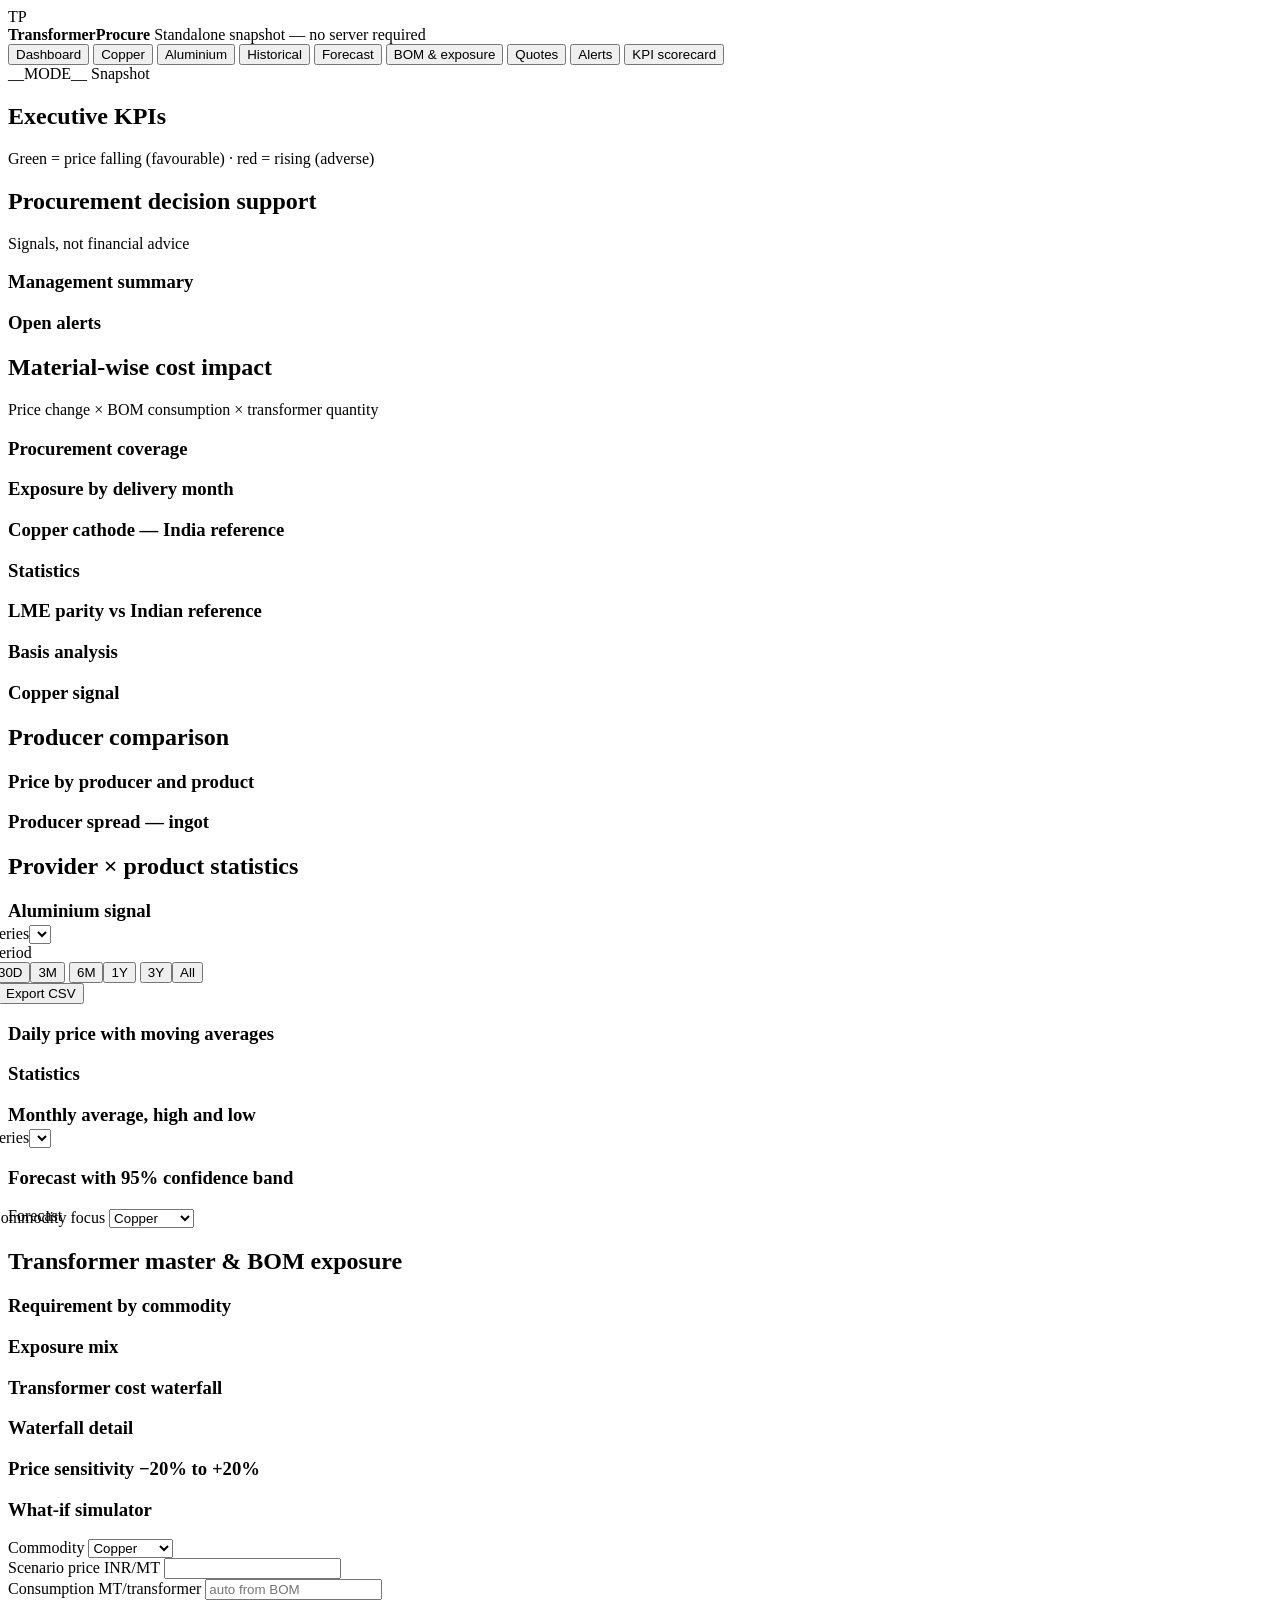
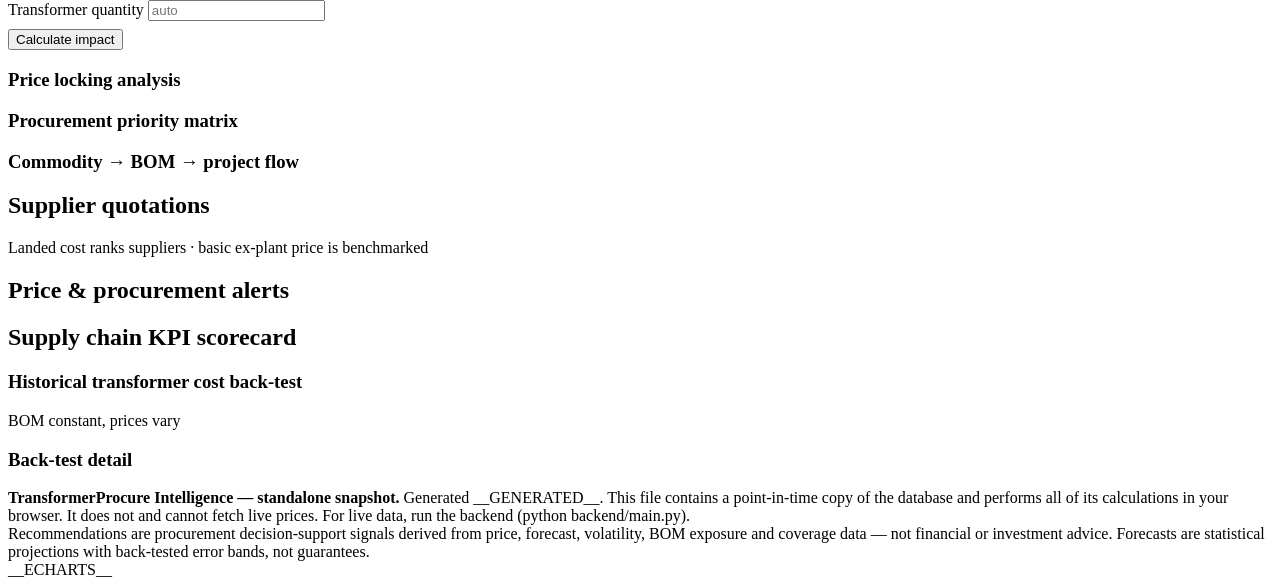
==== frontend/standalone_shell.html @ b8fa0c35 "TransformerProcure Intelligence v2.0 Commodity price tracking, forecasting and transformer BOM cost-" ====
<!DOCTYPE html>
<html lang="en">
<head>
<meta charset="utf-8">
<meta name="viewport" content="width=device-width,initial-scale=1">
<title>TransformerProcure Intelligence — standalone snapshot</title>
<link rel="icon" href="data:image/svg+xml,<svg xmlns='http://www.w3.org/2000/svg' viewBox='0 0 100 100'><rect width='100' height='100' rx='20' fill='%23F0A202'/><text y='72' x='50' font-size='62' text-anchor='middle' font-family='monospace' font-weight='700'>T</text></svg>">
<style>
/*__CSS__*/
</style>
</head>
<body>

<header class="topbar">
  <div class="topbar-main">
    <div class="brand">
      <div class="brand-mark">TP</div>
      <div class="brand-text">
        <b>TransformerProcure</b>
        <span>Standalone snapshot — no server required</span>
      </div>
    </div>
    <nav class="nav">
      <button data-page="dashboard" class="active">Dashboard</button>
      <button data-page="copper">Copper</button>
      <button data-page="aluminium">Aluminium</button>
      <button data-page="historical">Historical</button>
      <button data-page="forecast">Forecast</button>
      <button data-page="bom">BOM &amp; exposure</button>
      <button data-page="quotes">Quotes</button>
      <button data-page="alerts">Alerts</button>
      <button data-page="kpi">KPI scorecard</button>
    </nav>
    <div class="topbar-right">
      <span class="pill demo" id="modePill"><span class="dot"></span>__MODE__</span>
      <span class="pill" id="statusPill"><span class="dot"></span>Snapshot</span>
    </div>
  </div>
  <div id="bannerHost"></div>
</header>

<main>
<section class="page active" id="page-dashboard">
  <div class="section">
    <div class="section-head"><h2>Executive KPIs</h2>
      <span class="sub">Green = price falling (favourable) · red = rising (adverse)</span></div>
    <div class="grid g3" id="kpiStrip"></div>
  </div>
  <div class="section" id="execBlock"></div>
  <div class="section">
    <div class="section-head"><h2>Procurement decision support</h2>
      <span class="sub">Signals, not financial advice</span></div>
    <div class="grid g2" id="signalBlock"></div>
  </div>
  <div class="section grid g32">
    <div class="card"><div class="card-head"><h3>Management summary</h3></div>
      <div id="summaryBlock"></div></div>
    <div class="card"><div class="card-head"><h3>Open alerts</h3></div>
      <div id="dashAlerts"></div></div>
  </div>
  <div class="section">
    <div class="section-head"><h2>Material-wise cost impact</h2>
      <span class="sub">Price change × BOM consumption × transformer quantity</span></div>
    <div class="card pad0"><div id="impactTable"></div></div>
  </div>
  <div class="section grid g23">
    <div class="card"><div class="card-head"><h3>Procurement coverage</h3></div>
      <div id="coverageTable"></div></div>
    <div class="card"><div class="card-head"><h3>Exposure by delivery month</h3></div>
      <div id="chartMonthly" class="chart"></div></div>
  </div>
</section>

<section class="page" id="page-copper">
  <div class="section grid g32">
    <div class="card"><div class="card-head"><h3>Copper cathode — India reference</h3></div>
      <div id="chartCuPrice" class="chart lg"></div></div>
    <div class="card"><div class="card-head"><h3>Statistics</h3></div><div id="cuStats"></div></div>
  </div>
  <div class="section grid g2">
    <div class="card"><div class="card-head"><h3>LME parity vs Indian reference</h3></div>
      <div id="chartCuParity" class="chart"></div></div>
    <div class="card"><div class="card-head"><h3>Basis analysis</h3></div><div id="cuParity"></div></div>
  </div>
  <div class="section"><div class="card"><div class="card-head"><h3>Copper signal</h3></div>
    <div id="cuReco"></div></div></div>
</section>

<section class="page" id="page-aluminium">
  <div class="section">
    <div class="section-head"><h2>Producer comparison</h2></div>
    <div class="grid g3" id="alCompare"></div>
  </div>
  <div class="section grid g2">
    <div class="card"><div class="card-head"><h3>Price by producer and product</h3></div>
      <div id="chartAlProviders" class="chart"></div></div>
    <div class="card"><div class="card-head"><h3>Producer spread — ingot</h3></div>
      <div id="chartAlSpread" class="chart"></div></div>
  </div>
  <div class="section">
    <div class="section-head"><h2>Provider × product statistics</h2></div>
    <div class="card pad0"><div id="alStatsTable"></div></div>
  </div>
  <div class="section"><div class="card"><div class="card-head"><h3>Aluminium signal</h3></div>
    <div id="alReco"></div></div></div>
</section>

<section class="page" id="page-historical">
  <div class="filters" style="margin:-16px -18px 16px;border-radius:0">
    <div class="field"><label>Series</label><select id="histSeries"></select></div>
    <div class="field"><label>Period</label>
      <div class="seg" id="periodSeg">
        <button data-days="30">30D</button><button data-days="90">3M</button>
        <button data-days="180">6M</button><button data-days="365" class="active">1Y</button>
        <button data-days="1095">3Y</button><button data-days="99999">All</button>
      </div></div>
    <div class="field"><label>&nbsp;</label>
      <button class="btn sm" onclick="SA.exportCsv()">Export CSV</button></div>
  </div>
  <div class="section grid g32">
    <div class="card"><div class="card-head"><h3>Daily price with moving averages</h3></div>
      <div id="chartHistory" class="chart lg"></div><div id="histMeta"></div></div>
    <div class="card"><div class="card-head"><h3>Statistics</h3></div><div id="histStats"></div></div>
  </div>
  <div class="section grid g2">
    <div class="card"><div class="card-head"><h3>Monthly average, high and low</h3></div>
      <div id="chartWeekly" class="chart"></div></div>
    <div class="card pad0"><div id="histTable"></div></div>
  </div>
</section>

<section class="page" id="page-forecast">
  <div class="filters" style="margin:-16px -18px 16px;border-radius:0">
    <div class="field"><label>Series</label><select id="fcSeries"></select></div>
  </div>
  <div class="section grid g32">
    <div class="card"><div class="card-head"><h3>Forecast with 95% confidence band</h3>
      <span class="spacer"></span><span class="tag warn">Forecast</span></div>
      <div id="chartForecast" class="chart lg"></div></div>
    <div class="card pad0"><div id="forecastTable"></div></div>
  </div>
  <div class="section" id="fcContext"></div>
</section>

<section class="page" id="page-bom">
  <div class="filters" style="margin:-16px -18px 16px;border-radius:0">
    <div class="field"><label>Commodity focus</label>
      <select id="bomCommodity"><option value="CU">Copper</option>
        <option value="AL">Aluminium</option></select></div>
  </div>
  <div class="section">
    <div class="section-head"><h2>Transformer master &amp; BOM exposure</h2></div>
    <div class="card pad0"><div id="bomTransformers"></div></div>
  </div>
  <div class="section grid g23">
    <div class="card"><div class="card-head"><h3>Requirement by commodity</h3></div>
      <div id="bomByCommodity"></div></div>
    <div class="card"><div class="card-head"><h3>Exposure mix</h3></div>
      <div id="chartExposureMix" class="chart"></div></div>
  </div>
  <div class="section grid g32">
    <div class="card"><div class="card-head"><h3>Transformer cost waterfall</h3></div>
      <div id="chartWaterfall" class="chart"></div></div>
    <div class="card"><div class="card-head"><h3>Waterfall detail</h3></div>
      <div id="waterfallMeta"></div></div>
  </div>
  <div class="section grid g23">
    <div class="card"><div class="card-head"><h3>Price sensitivity −20% to +20%</h3></div>
      <div id="chartSensitivity" class="chart"></div></div>
    <div class="card pad0"><div id="sensTable"></div></div>
  </div>
  <div class="section grid g2">
    <div class="card"><div class="card-head"><h3>What-if simulator</h3></div>
      <form onsubmit="SA.whatIf(event)">
        <div class="grid g2" style="gap:8px">
          <div class="field"><label>Commodity</label>
            <select name="commodity"><option value="CU">Copper</option>
              <option value="AL">Aluminium</option><option value="CRGO">CRGO</option>
              <option value="STEEL">Steel</option><option value="OIL">Oil</option></select></div>
          <div class="field"><label>Scenario price INR/MT</label>
            <input type="number" name="scenario_price" step="0.01" required></div>
          <div class="field"><label>Consumption MT/transformer</label>
            <input type="number" name="consumption_mt" step="0.0001" placeholder="auto from BOM"></div>
          <div class="field"><label>Transformer quantity</label>
            <input type="number" name="quantity" step="1" placeholder="auto"></div>
        </div>
        <button class="btn primary" type="submit" style="margin-top:8px">Calculate impact</button>
      </form>
      <div id="whatIfResult" style="margin-top:12px"></div></div>
    <div class="card"><div class="card-head"><h3>Price locking analysis</h3></div>
      <div id="lockResult"></div></div>
  </div>
  <div class="section grid g23">
    <div class="card"><div class="card-head"><h3>Procurement priority matrix</h3></div>
      <div id="chartMatrix" class="chart"></div></div>
    <div class="card"><div class="card-head"><h3>Commodity → BOM → project flow</h3></div>
      <div class="flow" id="flowChain"></div></div>
  </div>
</section>

<section class="page" id="page-quotes">
  <div class="section">
    <div class="section-head"><h2>Supplier quotations</h2>
      <span class="sub">Landed cost ranks suppliers · basic ex-plant price is benchmarked</span></div>
    <div class="card pad0"><div id="quotesTable"></div></div>
  </div>
</section>

<section class="page" id="page-alerts">
  <div class="section">
    <div class="section-head"><h2>Price &amp; procurement alerts</h2></div>
    <div class="card"><div id="alertList"></div></div>
  </div>
</section>

<section class="page" id="page-kpi">
  <div class="section">
    <div class="section-head"><h2>Supply chain KPI scorecard</h2></div>
    <div class="grid g2" id="procKpis"></div>
  </div>
  <div class="section grid g32">
    <div class="card"><div class="card-head"><h3>Historical transformer cost back-test</h3>
      <span class="spacer"></span><span class="sub faint">BOM constant, prices vary</span></div>
      <div id="chartCostBacktest" class="chart lg"></div></div>
    <div class="card"><div class="card-head"><h3>Back-test detail</h3></div>
      <div id="backtestMeta"></div></div>
  </div>
</section>
</main>

<footer>
  <b>TransformerProcure Intelligence — standalone snapshot.</b>
  Generated <span class="mono">__GENERATED__</span>. This file contains a point-in-time
  copy of the database and performs all of its calculations in your browser. It does not
  and cannot fetch live prices. For live data, run the backend
  (<span class="mono">python backend/main.py</span>).<br>
  Recommendations are procurement decision-support signals derived from price, forecast,
  volatility, BOM exposure and coverage data — not financial or investment advice.
  Forecasts are statistical projections with back-tested error bands, not guarantees.
</footer>

<script id="snapshot" type="application/base64">__DATA_B64__</script>
__ECHARTS__
<script>
/*__UTIL__*/
</script>
<script>
/*__CHARTS__*/
</script>
<script>
/*__APP__*/
</script>
</body>
</html>
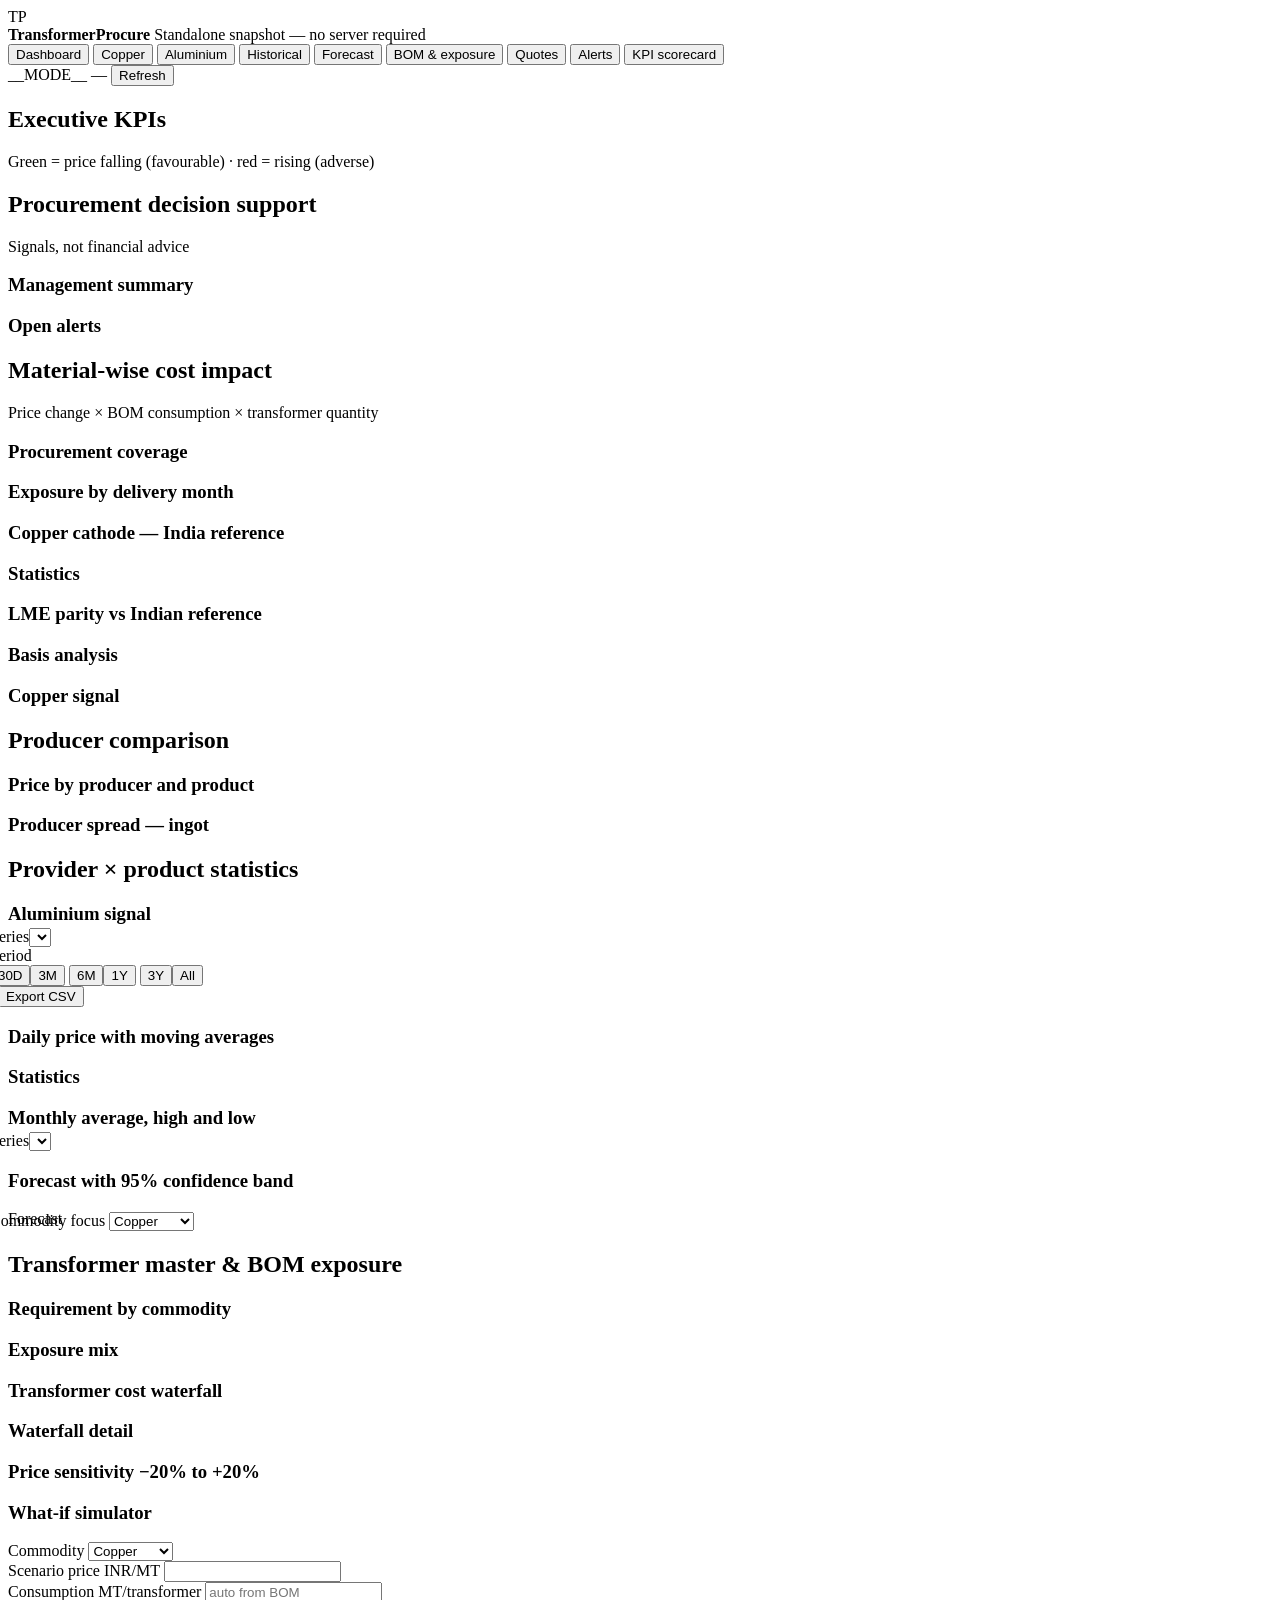
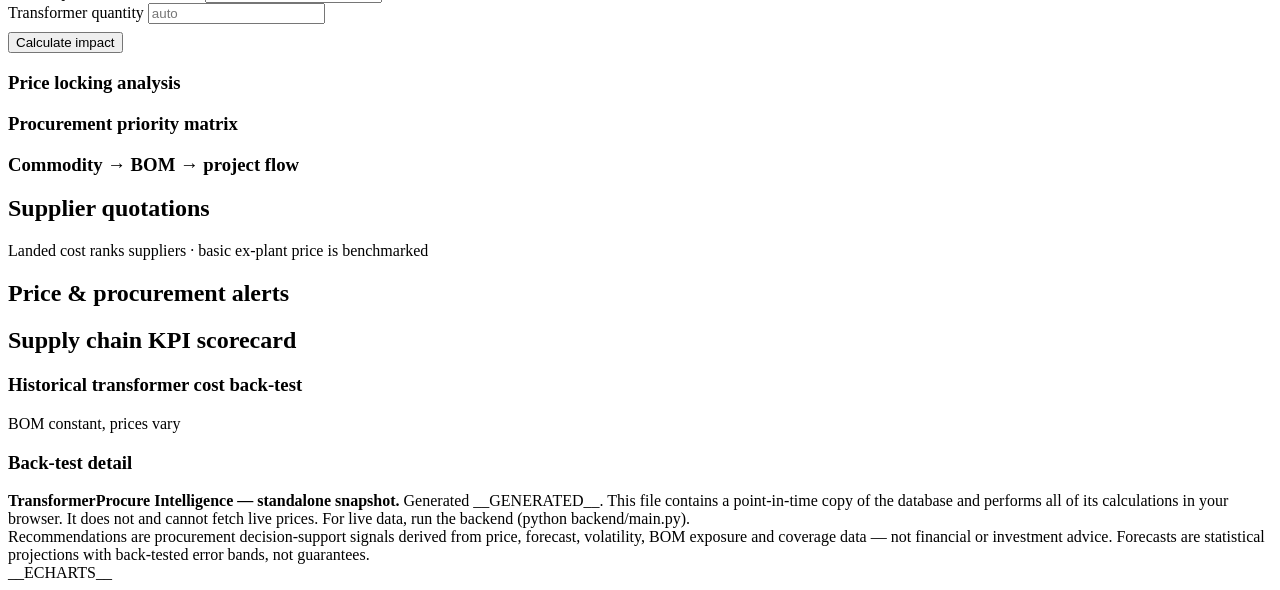
==== commit e4dfeefb: "Keep the published page current without reloading it on a timer The page is 1.6 MB, so refreshing it" ====
--- a/frontend/standalone_shell.html
+++ b/frontend/standalone_shell.html
@@ -33,7 +33,8 @@
     </nav>
     <div class="topbar-right">
       <span class="pill demo" id="modePill"><span class="dot"></span>__MODE__</span>
-      <span class="pill" id="statusPill"><span class="dot"></span>Snapshot</span>
+      <span class="pill" id="freshness" title="How old this build is"><span class="dot"></span>—</span>
+      <button class="btn sm" onclick="location.reload()" title="Reload now">Refresh</button>
     </div>
   </div>
   <div id="bannerHost"></div>
